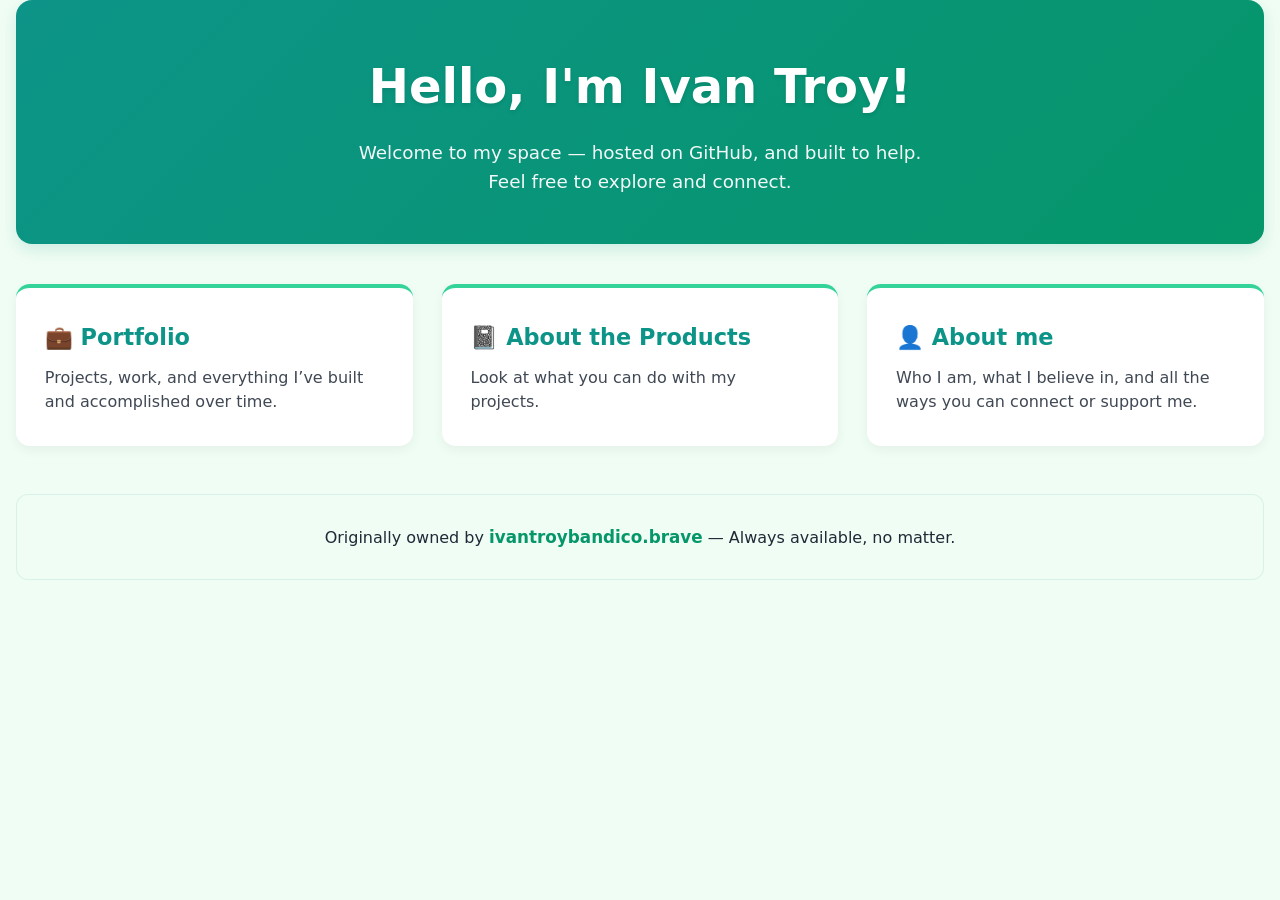
==== index.html @ 46d0365e "Update index.html" ====
<!DOCTYPE html>
<html lang="en">
<head>
  <meta charset="UTF-8">
  <meta name="viewport" content="width=device-width, initial-scale=1.0">
  <title>Homepage | ivantportfolio</title>
  <link rel="stylesheet" href="style.css">
  <style>
    /* Matches your global theme */
    :root {
      --primary: #0D9488;
      --secondary: #34D399;
      --accent: #059669;
      --light: #F0FDF4;
      --neutral: #F3F4F6;
      --dark: #1F2937;
      --gray: #6B7280;
    }

    /* Header styling — bold & welcoming */
    .hero-header {
      text-align: center;
      padding: 3rem 1.5rem;
      background: linear-gradient(135deg, var(--primary) 0%, var(--accent) 100%);
      color: white;
      border-radius: 16px;
      margin-bottom: 2.5rem;
      box-shadow: 0 6px 16px rgba(13, 148, 136, 0.15);
    }
    .hero-header h1 {
      font-size: clamp(2rem, 5vw, 3rem);
      font-weight: 800;
      margin-bottom: 0.8rem;
      text-shadow: 0 2px 4px rgba(0,0,0,0.1);
    }
    .hero-header p {
      font-size: 1.15rem;
      opacity: 0.95;
      max-width: 600px;
      margin: 0 auto;
      line-height: 1.6;
    }

    /* Grid layout for cards — responsive */
    .sites-grid {
      display: grid;
      grid-template-columns: repeat(auto-fit, minmax(280px, 1fr));
      gap: 1.8rem;
      margin-bottom: 3rem;
    }

    /* Card style — consistent with all your sections */
    .site-card {
      background: white;
      border-radius: 14px;
      padding: 2rem 1.8rem;
      text-decoration: none;
      color: inherit;
      border-top: 4px solid var(--secondary);
      box-shadow: 0 4px 12px rgba(0,0,0,0.05);
      transition: all 0.3s ease;
      display: flex;
      flex-direction: column;
      gap: 0.6rem;
    }
    .site-card:hover {
      transform: translateY(-6px);
      box-shadow: 0 10px 24px rgba(13, 148, 136, 0.12);
      border-top-color: var(--primary);
    }
    .site-card h3 {
      color: var(--primary);
      font-size: 1.4rem;
      font-weight: 700;
      display: flex;
      align-items: center;
      gap: 0.5rem;
    }
    .site-card p {
      color: var(--dark);
      font-size: 1rem;
      line-height: 1.5;
      opacity: 0.85;
    }

    /* Footer styling — cohesive & elegant */
    .page-footer {
      text-align: center;
      padding: 1.8rem;
      background: var(--light);
      border-radius: 12px;
      color: var(--dark);
      font-weight: 500;
      border: 1px solid rgba(13, 148, 136, 0.1);
    }
    .page-footer strong {
      color: var(--accent);
      font-weight: 700;
      font-size: 1.05rem;
    }
  </style>
</head>
<body>
  <div class="container">

    <!-- Hero Header -->
    <header class="hero-header">
      <h1>Hello, I'm Ivan Troy!</h1>
      <p>Welcome to my space — hosted on GitHub, and built to help. Feel free to explore and connect.</p>
    </header>

    <!-- Navigation Cards -->
    <div class="sites-grid">
      <a href="portfolio.html" class="site-card">
        <h3>💼 Portfolio</h3>
        <p>Projects, work, and everything I’ve built and accomplished over time.</p>
      </a>

      <a href="about-products.html" class="site-card">
        <h3>📓 About the Products</h3>
        <p>Look at what you can do with my projects.</p>
      </a>

      <a href="about-me.html" class="site-card">
        <h3>👤 About me</h3>
        <p>Who I am, what I believe in, and all the ways you can connect or support me.</p>
      </a>
    </div>

    <!-- Footer -->
    <footer class="page-footer">
      <p>Originally owned by <strong>ivantroybandico.brave</strong> — Always available, no matter.</p>
    </footer>

  </div>
</body>
</html>
---- style.css ----
/* --------------------------
   Global & Base Styles
--------------------------- */
* {
  margin: 0;
  padding: 0;
  box-sizing: border-box;
}

body {
  font-family: 'Inter', system-ui, sans-serif;
  background-color: #F0FDF4; /* light */
  color: #1F2937; /* dark */
  min-height: 100vh;
  line-height: 1.6;
}

.container {
  width: 100%;
  margin: 0 auto;
  padding: 0 1rem;
}

.max-w-5xl { max-width: 64rem; }
.max-w-4xl { max-width: 56rem; }

/* --------------------------
   Utilities
--------------------------- */
.content-auto {
  content-visibility: auto;
}
.timeline-line {
  width: 2px;
}
.text-shadow {
  text-shadow: 0 2px 4px rgba(0, 0, 0, 0.1);
}

/* --------------------------
   Header / Hero Section
--------------------------- */
header {
  background: linear-gradient(to right, #0D9488, #34D399); /* primary → secondary */
  color: white;
  padding: 4rem 1rem;
  text-align: center;
}

header img {
  width: 10rem;
  height: 10rem;
  border-radius: 50%;
  object-cover: cover;
  border: 4px solid white;
  box-shadow: 0 10px 15px rgba(0,0,0,0.1);
  margin: 0 auto 1.5rem;
  transition: transform 0.3s ease;
}
header img:hover { transform: scale(1.05); }

header h1 {
  font-size: clamp(2.2rem, 4vw, 3.5rem);
  font-weight: bold;
  margin-bottom: 0.5rem;
  text-shadow: 0 2px 4px rgba(0,0,0,0.1);
}

header .subtitle {
  font-size: 1.125rem;
  opacity: 0.95;
  margin-bottom: 1rem;
  font-weight: 500;
}

header .desc {
  max-width: 48rem;
  margin: 0 auto 1.5rem;
  color: rgba(255,255,255,0.9);
}

header .nav-links {
  display: flex;
  justify-content: center;
  gap: 1rem;
  flex-wrap: wrap;
}

header .nav-links a {
  background-color: rgba(255,255,255,0.2);
  padding: 0.5rem 1.25rem;
  border-radius: 0.5rem;
  color: white;
  text-decoration: none;
  transition: all 0.3s ease;
  backdrop-filter: blur(4px);
}
header .nav-links a:hover {
  background-color: rgba(255,255,255,0.3);
  transform: scale(1.05);
}

/* --------------------------
   Main Content & Sections
--------------------------- */
main {
  padding: 3rem 1rem;
}

section {
  background-color: white;
  border-radius: 0.75rem;
  box-shadow: 0 4px 6px rgba(0,0,0,0.05);
  padding: 2rem;
  margin-bottom: 4rem;
  border-top: 4px solid #0D9488; /* primary */
  transition: box-shadow 0.3s ease;
}
section:hover {
  box-shadow: 0 10px 15px rgba(0,0,0,0.08);
}

section h2 {
  font-size: 1.5rem;
  font-weight: bold;
  color: #0D9488; /* primary */
  margin-bottom: 1.5rem;
  display: flex;
  align-items: center;
  gap: 0.75rem;
}
section h2 i { color: #059669; /* accent */ }

/* --------------------------
   Personal Info Grid
--------------------------- */
.grid-2 {
  display: grid;
  grid-template-columns: 1fr;
  gap: 1rem;
}
@media (min-width: 768px) {
  .grid-2 { grid-template-columns: 1fr 1fr; }
}

.info-item {
  padding: 0.5rem;
  border-radius: 0.5rem;
  transition: background 0.3s ease;
}
.info-item:hover { background-color: #F0FDF4; /* light */ }
.info-item strong { color: #0D9488; /* primary */ }

/* --------------------------
   Timeline / Experience
--------------------------- */
.timeline-item {
  position: relative;
  padding-left: 2rem;
  margin-bottom: 1rem;
}
.timeline-item::before {
  content: '';
  position: absolute;
  left: -1.95rem;
  top: 0.5rem;
  width: 1rem;
  height: 1rem;
  border-radius: 50%;
  background-color: #0D9488;
  border: 4px solid white;
  box-shadow: 0 2px 4px rgba(0,0,0,0.1);
}
@media (min-width: 768px) {
  .timeline-item::before { left: -2.35rem; }
}

.timeline-header {
  display: flex;
  flex-wrap: wrap;
  justify-content: space-between;
  align-items: baseline;
  gap: 0.5rem;
  margin-bottom: 0.5rem;
}
.timeline-header h3 {
  font-size: 1.25rem;
  font-weight: 600;
  color: #1F2937;
}
.timeline-date {
  font-size: 0.875rem;
  color: rgba(13, 148, 136, 0.7);
  font-weight: 500;
  background-color: #F0FDF4;
  padding: 0.25rem 0.75rem;
  border-radius: 9999px;
  white-space: nowrap;
}

.timeline-company {
  color: #4B5563;
  font-weight: 500;
  margin-bottom: 0.75rem;
  font-size: 1.125rem;
}

.timeline-desc {
  color: #374151;
  line-height: 1.6;
  text-align: justify;
  padding: 0.75rem;
  background-color: rgba(240, 253, 244, 0.5);
  border-radius: 0.5rem;
  border-left: 2px solid #34D399; /* secondary */
}

/* --------------------------
   Education, Achievements, Certifications
--------------------------- */
.ed-item, .ach-item, .cert-item {
  padding: 1rem;
  background-color: rgba(240, 253, 244, 0.5);
  border-radius: 0.5rem;
  border-left: 2px solid #34D399;
  margin-bottom: 1rem;
  transition: background 0.3s ease;
}
.ed-item:hover, .ach-item:hover, .cert-item:hover {
  background-color: #F0FDF4;
}

.ed-item h3 {
  font-size: 1.25rem;
  font-weight: 600;
  color: #1F2937;
}
.ed-item h3 span { color: #0D9488; }

.ed-school {
  color: #4B5563;
  font-size: 1.125rem;
  margin-top: 0.25rem;
}
.ed-meta {
  font-size: 0.875rem;
  color: #6B7280;
  margin-top: 0.5rem;
}
.ed-honor {
  color: #059669;
  font-weight: 600;
  background-color: rgba(52, 211, 153, 0.2);
  padding: 0.125rem 0.5rem;
  border-radius: 0.25rem;
}

ul {
  list-style: disc inside;
  color: #374151;
}

/* --------------------------
   Skills Section
--------------------------- */
.skills-grid {
  display: grid;
  grid-template-columns: 1fr;
  gap: 1.5rem;
}
@media (min-width: 768px) {
  .skills-grid { grid-template-columns: 1fr 1fr; }
}

.skill-card {
  background-color: #F0FDF4;
  border-radius: 0.75rem;
  padding: 1.25rem;
  transition: background 0.3s ease;
  box-shadow: 0 1px 3px rgba(0,0,0,0.05);
  border: 1px solid rgba(52, 211, 153, 0.2);
}
.skill-card:hover { background-color: rgba(240, 253, 244, 0.7); }

.skill-card h4 {
  font-size: 1.125rem;
  font-weight: 600;
  color: #1F2937;
  margin-bottom: 1rem;
  display: flex;
  align-items: center;
  gap: 0.5rem;
}
.skill-card h4 i { color: #059669; }

.skill-card ul li {
  padding: 0.125rem;
  transition: color 0.3s ease;
}
.skill-card ul li:hover { color: #0D9488; }

/* --------------------------
   Contact Section
--------------------------- */
.contact-item {
  display: flex;
  align-items: center;
  gap: 0.75rem;
  padding: 0.75rem;
  background-color: rgba(240, 253, 244, 0.5);
  border-radius: 0.5rem;
  margin-bottom: 0.75rem;
  transition: background 0.3s ease;
}
.contact-item:hover { background-color: #F0FDF4; }
.contact-item i {
  color: #0D9488;
  font-size: 1.125rem;
  width: 1.5rem;
  text-align: center;
}
.contact-item span { font-weight: 500; color: #374151; }

/* --------------------------
   Footer
--------------------------- */
footer {
  background: linear-gradient(to right, #0D9488, #059669); /* primary → accent */
  color: rgba(255,255,255,0.9);
  padding: 2rem 1rem;
  text-align: center;
}
footer p { font-weight: 500; }
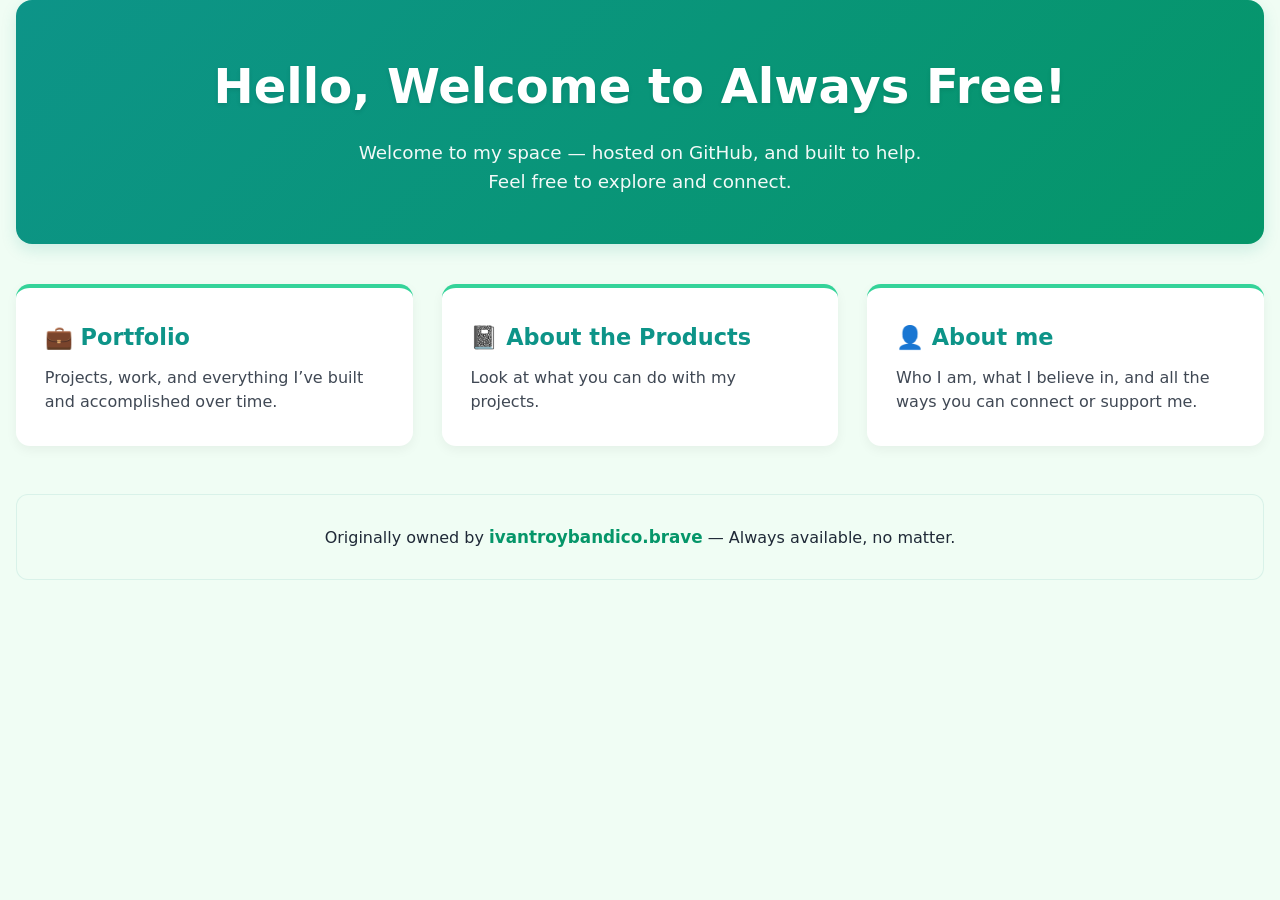
==== commit 61d205e0: "Update index.html" ====
--- a/index.html
+++ b/index.html
@@ -3,7 +3,7 @@
 <head>
   <meta charset="UTF-8">
   <meta name="viewport" content="width=device-width, initial-scale=1.0">
-  <title>Homepage | ivantportfolio</title>
+  <title>Homepage | Always Free</title>
   <link rel="stylesheet" href="style.css">
   <style>
     /* Matches your global theme */
@@ -105,7 +105,7 @@
 
     <!-- Hero Header -->
     <header class="hero-header">
-      <h1>Hello, I'm Ivan Troy!</h1>
+      <h1>Hello, Welcome to Always Free!</h1>
       <p>Welcome to my space — hosted on GitHub, and built to help. Feel free to explore and connect.</p>
     </header>
 
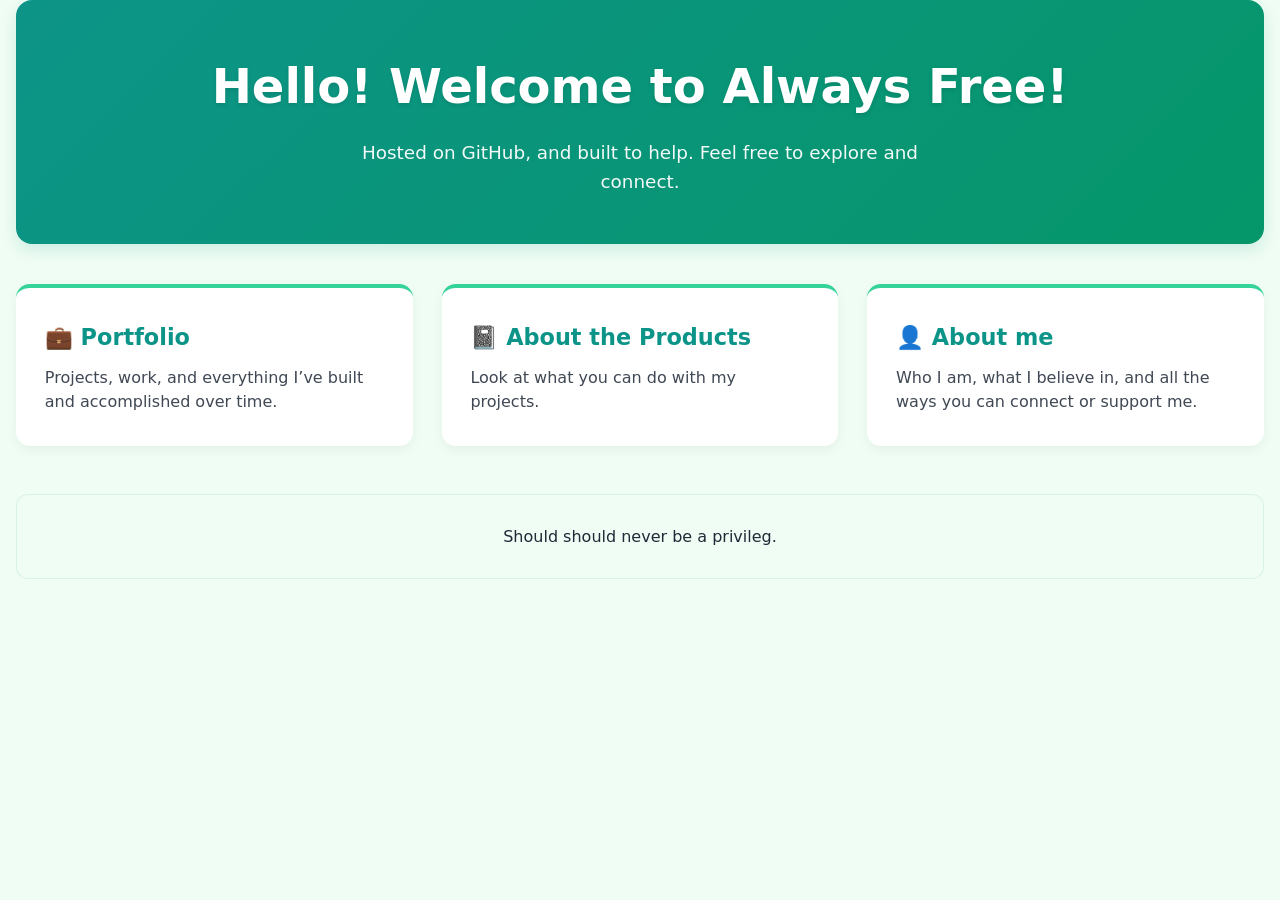
==== commit d135259d: "Update index.html" ====
--- a/index.html
+++ b/index.html
@@ -105,8 +105,8 @@
 
     <!-- Hero Header -->
     <header class="hero-header">
-      <h1>Hello, Welcome to Always Free!</h1>
-      <p>Welcome to my space — hosted on GitHub, and built to help. Feel free to explore and connect.</p>
+      <h1>Hello! Welcome to Always Free!</h1>
+      <p>Hosted on GitHub, and built to help. Feel free to explore and connect.</p>
     </header>
 
     <!-- Navigation Cards -->
@@ -129,7 +129,7 @@
 
     <!-- Footer -->
     <footer class="page-footer">
-      <p>Originally owned by <strong>ivantroybandico.brave</strong> — Always available, no matter.</p>
+      <p>Should should never be a privileg.</p>
     </footer>
 
   </div>
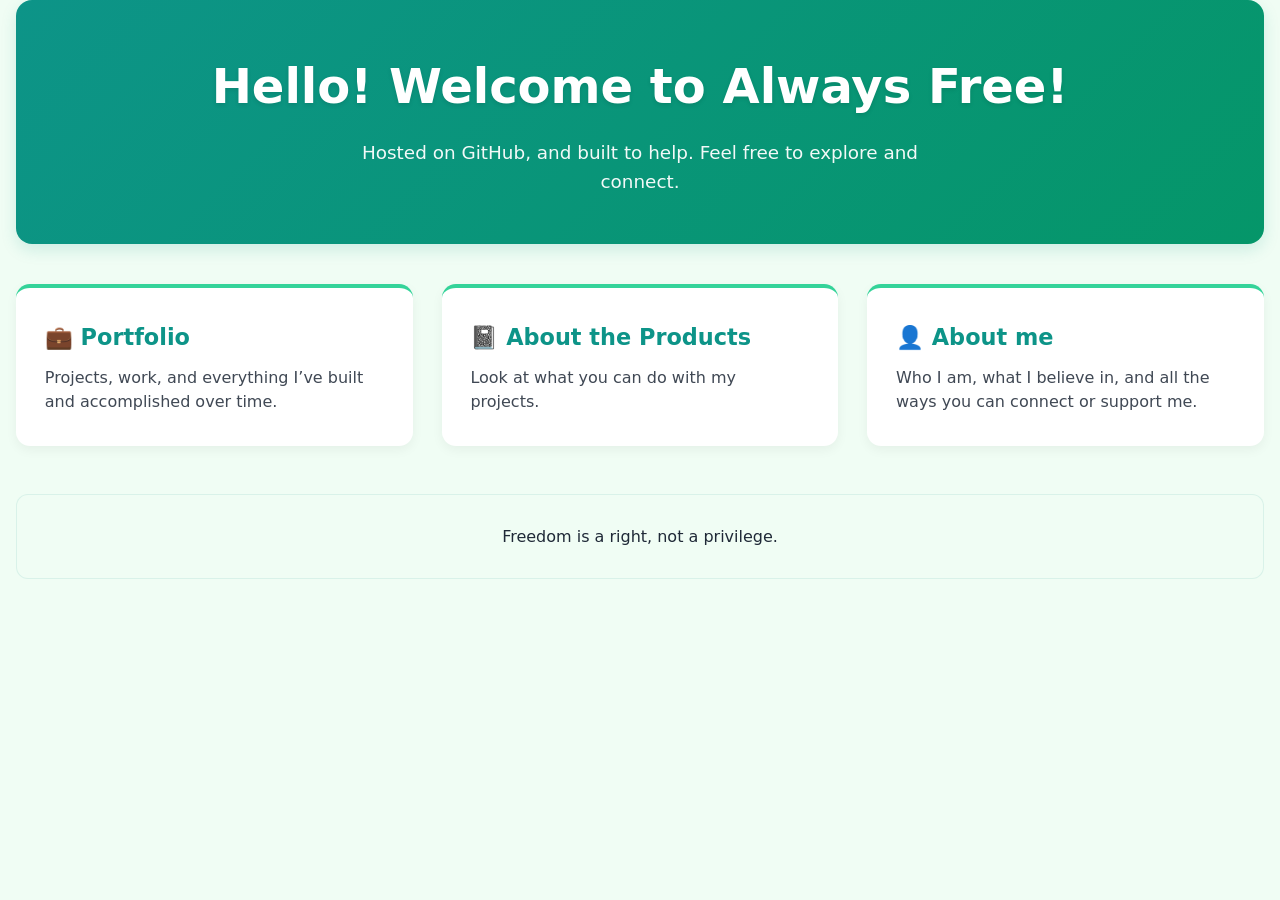
==== commit dc96ff2d: "Update index.html" ====
--- a/index.html
+++ b/index.html
@@ -129,7 +129,7 @@
 
     <!-- Footer -->
     <footer class="page-footer">
-      <p>Should should never be a privileg.</p>
+      <p>Freedom is a right, not a privilege.</p>
     </footer>
 
   </div>
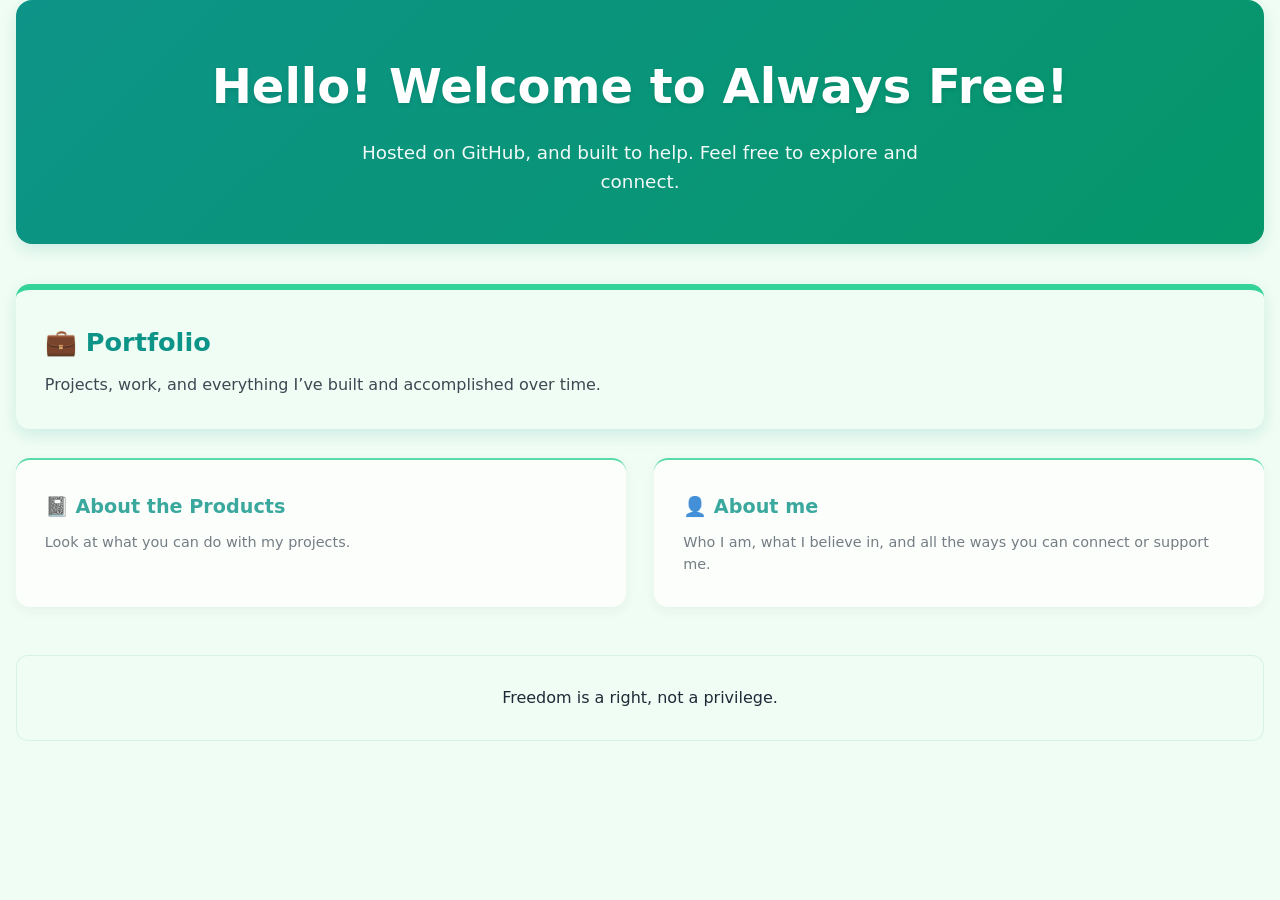
==== commit 05e5a452: "Update grid layout and card styles in index.html" ====
--- a/index.html
+++ b/index.html
@@ -3,7 +3,7 @@
 <head>
   <meta charset="UTF-8">
   <meta name="viewport" content="width=device-width, initial-scale=1.0">
-  <title>Homepage | Always Free</title>
+  <title>Always Free</title>
   <link rel="stylesheet" href="style.css">
   <style>
     /* Matches your global theme */
@@ -41,15 +41,20 @@
       line-height: 1.6;
     }
 
-    /* Grid layout for cards — responsive */
+    /* Grid layout updated for new arrangement */
     .sites-grid {
+      display: grid;
+      grid-template-columns: 1fr;
+      gap: 1.8rem;
+      margin-bottom: 3rem;
+    }
+    .about-row {
       display: grid;
       grid-template-columns: repeat(auto-fit, minmax(280px, 1fr));
       gap: 1.8rem;
-      margin-bottom: 3rem;
     }
 
-    /* Card style — consistent with all your sections */
+    /* Base Card style — consistent with all your sections */
     .site-card {
       background: white;
       border-radius: 14px;
@@ -83,6 +88,34 @@
       opacity: 0.85;
     }
 
+    /* Portfolio button — prominent */
+    .site-card.portfolio-card {
+      border-top-width: 6px;
+      background: var(--light);
+      box-shadow: 0 6px 16px rgba(13, 148, 136, 0.15);
+    }
+    .site-card.portfolio-card h3 {
+      font-size: 1.6rem;
+      font-weight: 800;
+    }
+
+    /* About buttons — smaller & less prominent */
+    .site-card.about-card {
+      opacity: 0.8;
+      border-top-width: 2px;
+    }
+    .site-card.about-card h3 {
+      font-size: 1.2rem;
+      font-weight: 600;
+    }
+    .site-card.about-card p {
+      font-size: 0.9rem;
+      opacity: 0.75;
+    }
+    .site-card.about-card:hover {
+      opacity: 1;
+    }
+
     /* Footer styling — cohesive & elegant */
     .page-footer {
       text-align: center;
@@ -111,20 +144,24 @@
 
     <!-- Navigation Cards -->
     <div class="sites-grid">
-      <a href="portfolio.html" class="site-card">
+      <!-- Portfolio on top (full width) -->
+      <a href="portfolio.html" class="site-card portfolio-card">
         <h3>💼 Portfolio</h3>
         <p>Projects, work, and everything I’ve built and accomplished over time.</p>
       </a>
 
-      <a href="about-products.html" class="site-card">
-        <h3>📓 About the Products</h3>
-        <p>Look at what you can do with my projects.</p>
-      </a>
+      <!-- Two About cards below, side by side -->
+      <div class="about-row">
+        <a href="about-products.html" class="site-card about-card">
+          <h3>📓 About the Products</h3>
+          <p>Look at what you can do with my projects.</p>
+        </a>
 
-      <a href="about-me.html" class="site-card">
-        <h3>👤 About me</h3>
-        <p>Who I am, what I believe in, and all the ways you can connect or support me.</p>
-      </a>
+        <a href="about-me.html" class="site-card about-card">
+          <h3>👤 About me</h3>
+          <p>Who I am, what I believe in, and all the ways you can connect or support me.</p>
+        </a>
+      </div>
     </div>
 
     <!-- Footer -->
